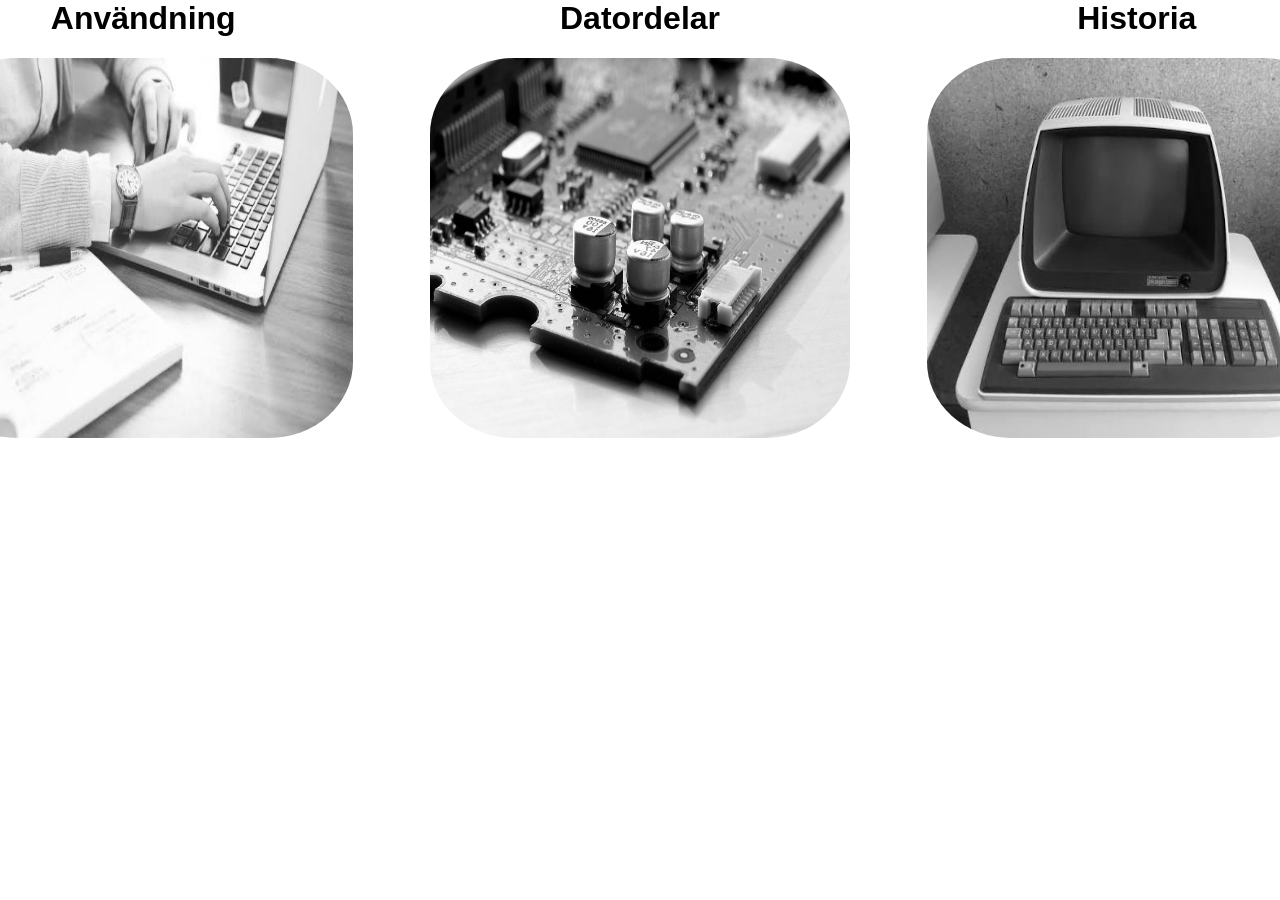
==== index.html @ 8cd44ede "Add files via upload initial upload" ====
<!DOCTYPE html>
<HTML>
    <head>
        <title>
            Datorinfo
        </title>
        <link rel="stylesheet" href="CSS/index.css">
    </head>
    <Body>
        <header>
            <nav>
                <div class = "Items">
                    <div class = "Användning">
                        <text>
                            <h2>
                                Användning
                            </h2>
                        </text>
                        <a href="HTML_sidor/Användning.html"><img src="/Images/Användning_startsida.jpg" alt="Användning"></a>
                    </div>
                    <div class = "Datordelar">
                        <text>
                            <h2>
                                Datordelar
                            </h2>
                        </text>
                        <a href="HTML_sidor/Datordelar.html"><img src="/Images/Datordelar.jpg" alt="Datordelar"></a>
                    </div>
                    <div class = "Historia">
                        <text>
                            <h2>
                                Historia
                            </h2>
                        </text>
                        <a href= "HTML_sidor/Historia.html"><img src="/Images/Historia_startsida.jpg" alt="Historia"></a>
                    </div>
                </div>
            </nav>
        </header>
    </Body>
</HTML>
---- CSS/index.css ----
* {
    margin: 0;
    padding: 0;
    box-sizing: border-box;
}
html{
    font-family: sans-serif;
    font-style: Arial, Georgia;
}
body{
    max-width: 60%;
    margin: auto;
    text-align: center;
    text-align: justify;
}
h2{
    margin-bottom: 5%;
    font-size: 200%;
}
a{
    color: #0000ff;
}
img{
    width: 420px;
    height: 380px;
    transition: transform 0.4s;
    border-radius: 20%;
    filter: grayscale(100%)
}
img:hover{
    transform: scale(1.1);
    filter: grayscale(0%);
}
.Items{
    display: flex;
    justify-content: center;
    gap: 10%;
}
.Användning text{
    position: relative;
    text-align: center;
}
.Datordelar text{
    position: relative;
    text-align: center;
}
.Historia text{
    position: relative;
    text-align: center;
}
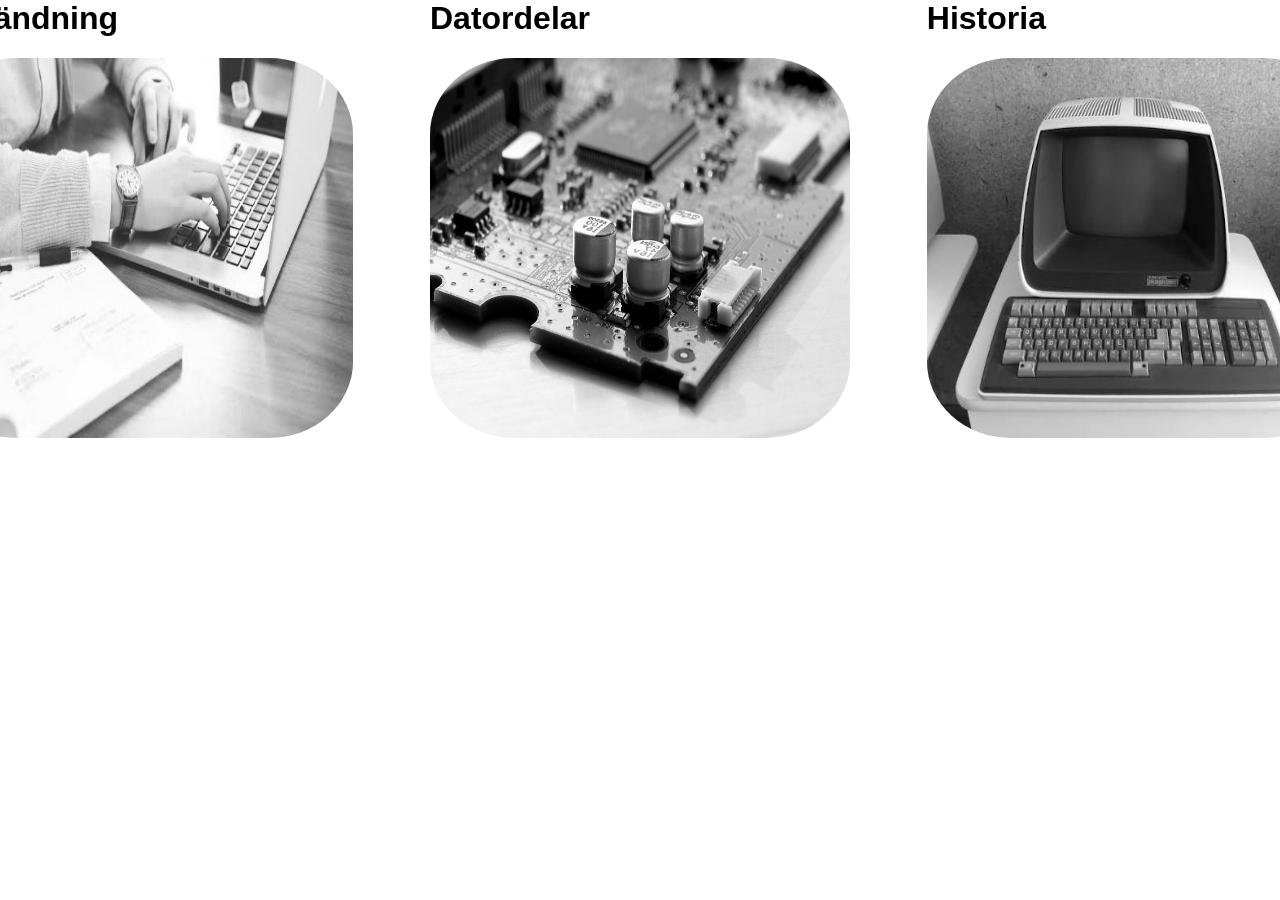
==== commit 45ec6a54: "fix tags" ====
--- a/index.html
+++ b/index.html
@@ -11,31 +11,31 @@
             <nav>
                 <div class = "Items">
                     <div class = "Användning">
-                        <text>
+                        <div class="text">
                             <h2>
                                 Användning
                             </h2>
-                        </text>
+                        </div>
                         <a href="HTML_sidor/Användning.html"><img src="/Images/Användning_startsida.jpg" alt="Användning"></a>
                     </div>
                     <div class = "Datordelar">
-                        <text>
+                        <div class="text">
                             <h2>
                                 Datordelar
                             </h2>
-                        </text>
+                        </div>
                         <a href="HTML_sidor/Datordelar.html"><img src="/Images/Datordelar.jpg" alt="Datordelar"></a>
                     </div>
                     <div class = "Historia">
-                        <text>
+                        <div class="text">
                             <h2>
                                 Historia
                             </h2>
-                        </text>
+                        </div>
                         <a href= "HTML_sidor/Historia.html"><img src="/Images/Historia_startsida.jpg" alt="Historia"></a>
                     </div>
                 </div>
             </nav>
         </header>
     </Body>
-</HTML>+</HTML>
--- a/CSS/index.css
+++ b/CSS/index.css
@@ -5,7 +5,6 @@
 }
 html{
     font-family: sans-serif;
-    font-style: Arial, Georgia;
 }
 body{
     max-width: 60%;
@@ -47,4 +46,4 @@
 .Historia text{
     position: relative;
     text-align: center;
-}+}
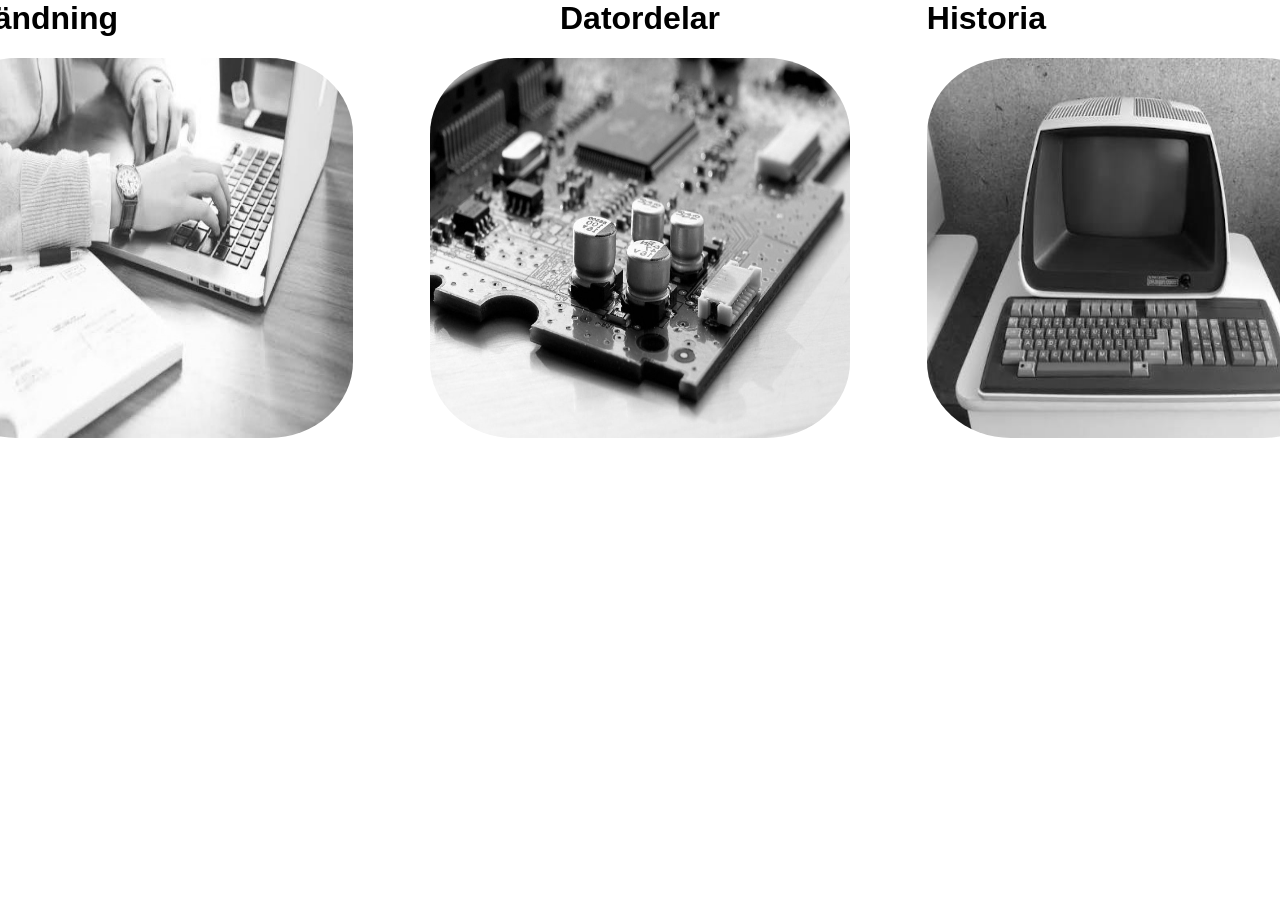
==== commit ca3b31ff: "Refactor HTML structure with id attributes Updated div elements to use 'id' attributes instead of 'c" ====
--- a/index.html
+++ b/index.html
@@ -10,7 +10,7 @@
         <header>
             <nav>
                 <div class = "Items">
-                    <div class = "Användning">
+                    <div id="Användning">
                         <div class="text">
                             <h2>
                                 Användning
@@ -18,15 +18,15 @@
                         </div>
                         <a href="HTML_sidor/Användning.html"><img src="/Images/Användning_startsida.jpg" alt="Användning"></a>
                     </div>
-                    <div class = "Datordelar">
-                        <div class="text">
+                    <div id="Datordelar">
+                        <div id="text">
                             <h2>
                                 Datordelar
                             </h2>
                         </div>
                         <a href="HTML_sidor/Datordelar.html"><img src="/Images/Datordelar.jpg" alt="Datordelar"></a>
                     </div>
-                    <div class = "Historia">
+                    <div id="Historia">
                         <div class="text">
                             <h2>
                                 Historia
--- a/CSS/index.css
+++ b/CSS/index.css
@@ -35,15 +35,15 @@
     justify-content: center;
     gap: 10%;
 }
-.Användning text{
+#Användning #text{
     position: relative;
     text-align: center;
 }
-.Datordelar text{
+#Datordelar #text{
     position: relative;
     text-align: center;
 }
-.Historia text{
+#Historia #text{
     position: relative;
     text-align: center;
 }
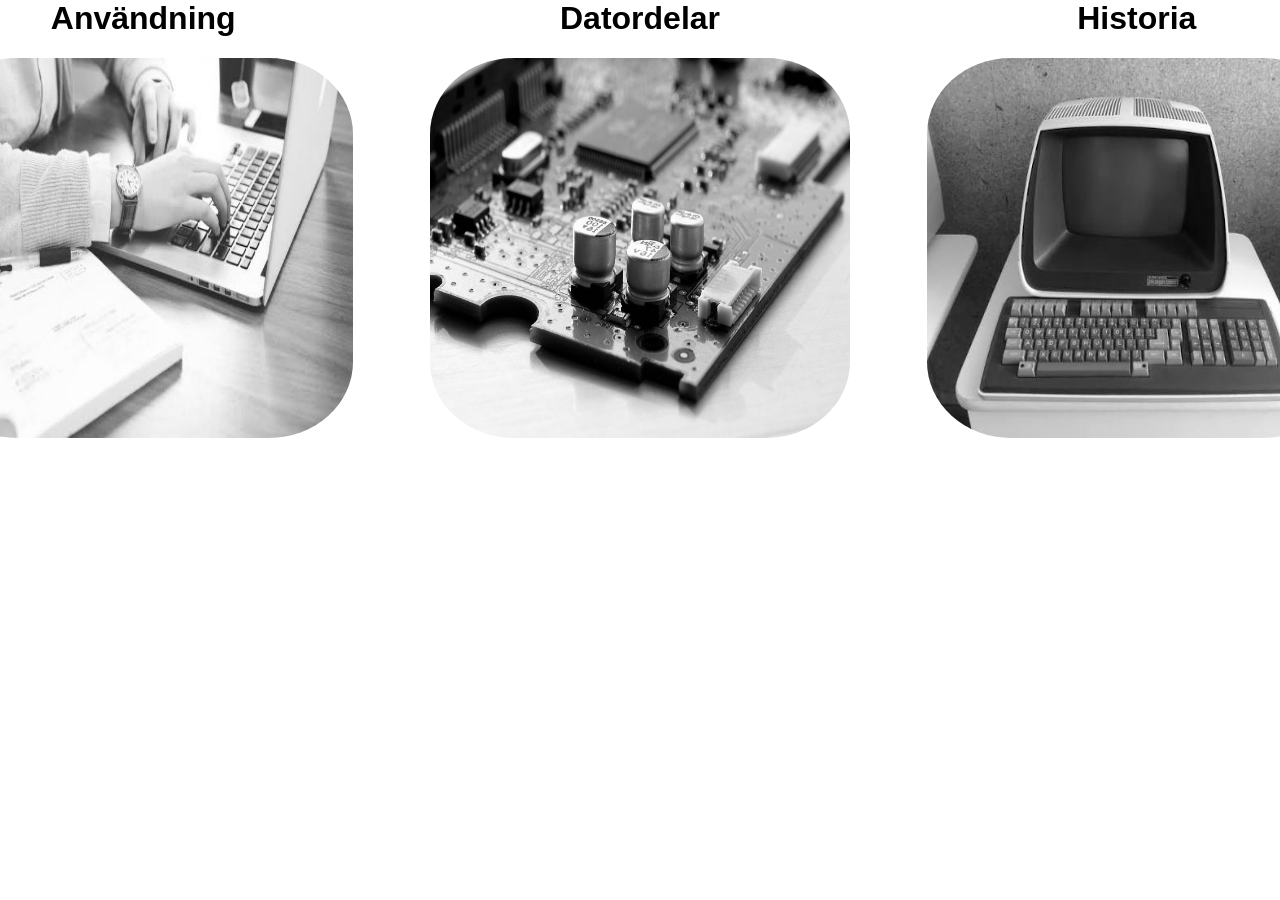
==== commit a76b0c4d: "Fix HTML formatting and structure" ====
--- a/index.html
+++ b/index.html
@@ -19,7 +19,7 @@
                         <a href="HTML_sidor/Användning.html"><img src="/Images/Användning_startsida.jpg" alt="Användning"></a>
                     </div>
                     <div id="Datordelar">
-                        <div id="text">
+                        <div class="text">
                             <h2>
                                 Datordelar
                             </h2>
--- a/CSS/index.css
+++ b/CSS/index.css
@@ -35,15 +35,15 @@
     justify-content: center;
     gap: 10%;
 }
-#Användning #text{
+#Användning .text{
     position: relative;
     text-align: center;
 }
-#Datordelar #text{
+#Datordelar .text{
     position: relative;
     text-align: center;
 }
-#Historia #text{
+#Historia .text{
     position: relative;
     text-align: center;
 }
